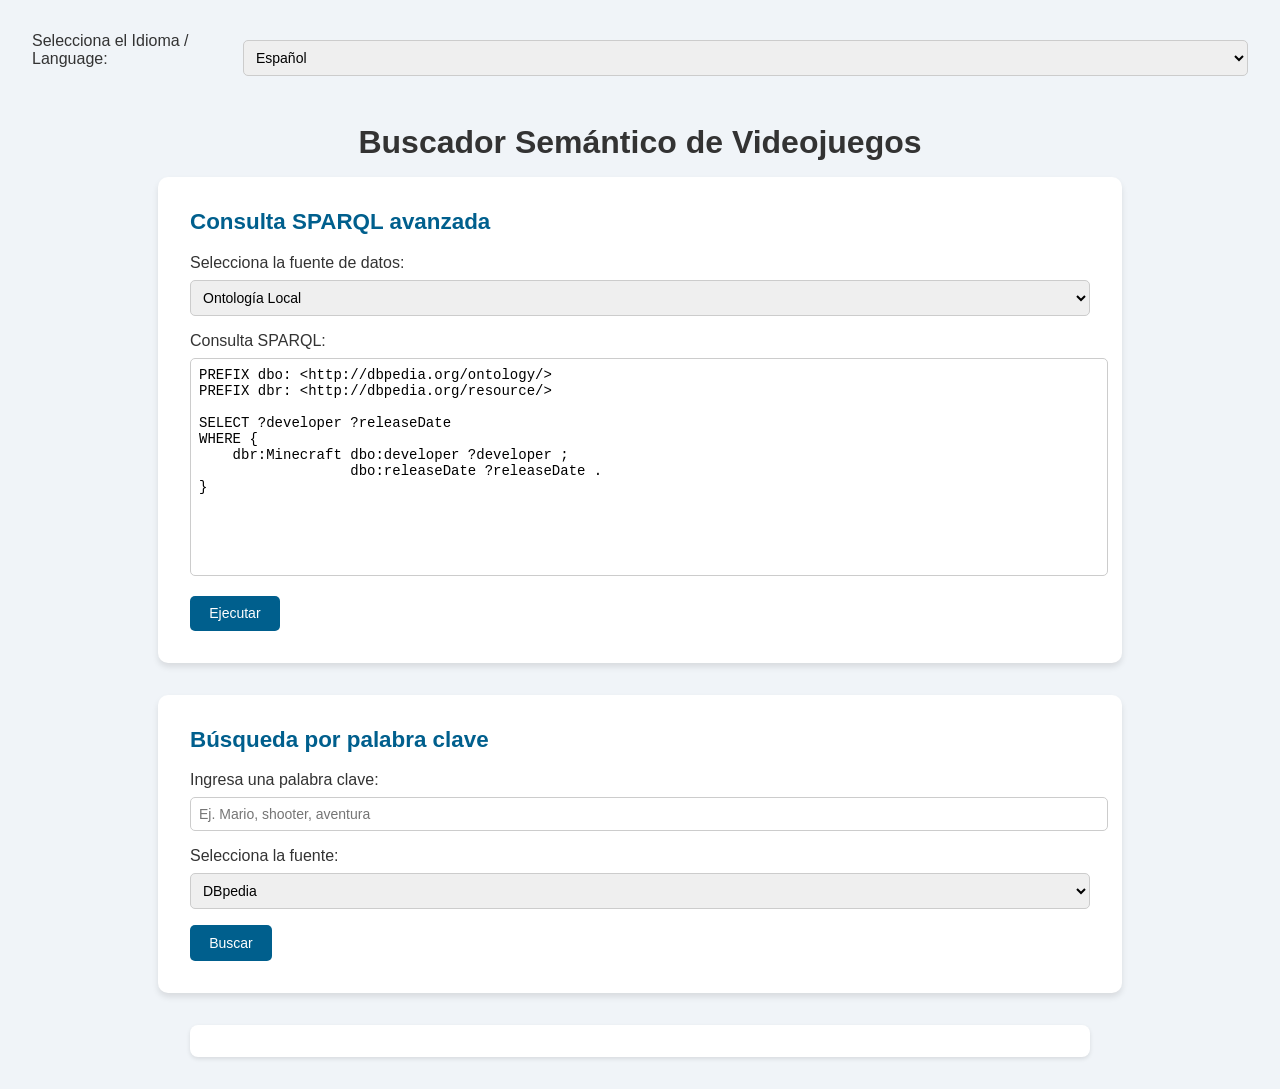
==== templates/index.html @ 739d031f "implementacion de multilenguaje primera version" ====
<!DOCTYPE html>
<html lang="es">
<head>
  <meta charset="UTF-8">
  <title>Buscador Semántico de Videojuegos</title>
  <style>
    body {
      font-family: 'Segoe UI', sans-serif;
      margin: 0;
      padding: 2rem;
      background-color: #f0f4f8;
      color: #333;
    }
    h1 {
      text-align: center;
      margin-bottom: 1rem;
    }
    .top-bar {
      display: flex;
      justify-content: center;
      margin-bottom: 2rem;
    }
    .card {
      background: #ffffff;
      border-radius: 10px;
      box-shadow: 0 4px 6px rgba(0,0,0,0.1);
      padding: 2rem;
      margin-bottom: 2rem;
      max-width: 900px;
      margin-left: auto;
      margin-right: auto;
    }
    .card h2 {
      margin-top: 0;
      font-size: 1.4rem;
      color: #005f8d;
    }
    textarea, input[type="text"], select {
      width: 100%;
      font-size: 14px;
      margin-top: 0.5rem;
      margin-bottom: 1rem;
      padding: 0.5rem;
      border-radius: 5px;
      border: 1px solid #ccc;
    }
    button {
      background-color: #005f8d;
      color: white;
      padding: 0.6rem 1.2rem;
      font-size: 14px;
      border: none;
      border-radius: 5px;
      cursor: pointer;
    }
    button:hover {
      background-color: #003f5c;
    }
    #loader {
      display: none;
      height: 5px;
      background: #007bff;
      animation: load 2s linear infinite;
      margin: 1rem auto;
      max-width: 900px;
    }
    @keyframes load {
      0% { width: 0%; }
      50% { width: 80%; }
      100% { width: 100%; }
    }
    table {
      width: 100%;
      border-collapse: collapse;
      margin-top: 1rem;
    }
    th, td {
      border: 1px solid #ccc;
      padding: 0.6rem;
      text-align: left;
    }
    th {
      background-color: #e0e0e0;
    }
    #result {
      max-width: 900px;
      margin: auto;
      background: white;
      padding: 1rem;
      border-radius: 8px;
      box-shadow: 0 2px 4px rgba(0,0,0,0.1);
    }
  </style>
</head>
<body>
  <div class="top-bar">
    <label for="lang">Selecciona el Idioma / Language: </label>
    <select id="lang" style="margin-left: 1rem;">
      <option value="es">Español</option>
      <option value="en">English</option>
    </select>
  </div>

  <h1 id="titulo">Buscador Semántico de Videojuegos</h1>

  <div class="card">
    <h2 id="tituloSparql">Consulta SPARQL avanzada</h2>
    <form id="sparqlForm">
      <label id="labelFuente" for="endpoint">Selecciona la fuente de datos:</label>
      <select id="endpoint">
        <option value="local">Ontología Local</option>
        <option value="dbpedia">DBpedia</option>
      </select>

      <label id="labelConsulta" for="query">Consulta SPARQL:</label>
      <textarea id="query" name="query" style="height: 200px; resize: none; overflow: auto; font-family: monospace; font-size: 14px; width: 100%;">
PREFIX dbo: <http://dbpedia.org/ontology/>
PREFIX dbr: <http://dbpedia.org/resource/>

SELECT ?developer ?releaseDate
WHERE {
    dbr:Minecraft dbo:developer ?developer ;
                  dbo:releaseDate ?releaseDate .
}
      </textarea>
      <button type="submit" id="btnEjecutar">Ejecutar</button>
    </form>
  </div>

  <div class="card">
    <h2 id="tituloPalabra">Búsqueda por palabra clave</h2>
    <form id="keywordForm">
      <label id="labelPalabra" for="keyword">Ingresa una palabra clave:</label>
      <input type="text" id="keyword" name="keyword" placeholder="Ej. Mario, shooter, aventura">
      <label id="labelFuente2" for="keywordSource">Selecciona la fuente:</label>
      <select id="keywordSource">
        <option value="dbpedia">DBpedia</option>
        <option value="local">Ontología Local</option>
      </select>
      <button type="submit" id="btnBuscar">Buscar</button>
    </form>
  </div>

  <div id="loader"></div>
  <div id="resultContainer" style="max-width: 900px; margin: auto;">
    <h2 id="resultTitle" style="display: none; color: #005f8d; font-size: 1.5rem; margin-bottom: 1rem;">Resultados:</h2>
    <div id="result" style="background: white; padding: 1rem; border-radius: 8px; box-shadow: 0 2px 4px rgba(0,0,0,0.1);"></div>
  </div>

  <script>
    const resultBox = document.getElementById("result");
    const loader = document.getElementById("loader");

    document.getElementById("sparqlForm").addEventListener("submit", async (e) => {
      e.preventDefault();
      const query = document.getElementById("query").value;
      const endpoint = document.getElementById("endpoint").value;
      const idioma = document.getElementById("lang").value;

      if (!query.trim()) {
        alert(textos[lang.value]["alert_sparql"]);
        return;
      }

      loader.style.display = "block";
      resultBox.innerHTML = "";

      try {
        const res = await fetch("/sparql", {
          method: "POST",
          headers: { "Content-Type": "application/json" },
          body: JSON.stringify({ query, endpoint, lang: idioma })
        });

        const data = await res.json();
        mostrarResultados(data);
      } catch {
        resultBox.textContent = textos[lang.value]["error_server"];
      } finally {
        loader.style.display = "none";
      }
    });

    document.getElementById("keywordForm").addEventListener("submit", async (e) => {
      e.preventDefault();
      const keyword = document.getElementById("keyword").value.trim();
      const endpoint = document.getElementById("keywordSource").value;
      const idioma = document.getElementById("lang").value;

      if (!keyword) {
        alert(textos[lang.value]["alert_keyword"]);
        return;
      }

      loader.style.display = "block";
      resultBox.innerHTML = "";

      let query = "";

      if (endpoint === "dbpedia") {
        query = `
          PREFIX dbo: <http://dbpedia.org/ontology/>
          PREFIX rdfs: <http://www.w3.org/2000/01/rdf-schema#>

          SELECT ?game ?title ?description
          WHERE {
            ?game a dbo:VideoGame ;
                  rdfs:label ?title ;
                  rdfs:comment ?description .
            FILTER (
              CONTAINS(LCASE(?title), LCASE("${keyword}")) ||
              CONTAINS(LCASE(?description), LCASE("${keyword}"))
            )
          }
          LIMIT 20
        `;
      } else {
        query = `
          PREFIX rdfs: <http://www.w3.org/2000/01/rdf-schema#>
          PREFIX : <http://www.semanticweb.org/juaco/ontologies/2024/0/videojuegos#>

          SELECT ?videojuego ?label
          WHERE {
            ?videojuego a :Videojuego ;
                        rdfs:label ?label .
            FILTER (CONTAINS(LCASE(?label), LCASE("${keyword}")))
          }
          LIMIT 20
        `;
      }

      try {
        const res = await fetch("/sparql", {
          method: "POST",
          headers: { "Content-Type": "application/json" },
          body: JSON.stringify({ query, endpoint, lang: idioma })
        });

        const data = await res.json();
        mostrarResultados(data);
      } catch {
        resultBox.textContent = textos[lang.value]["error_server"];
      } finally {
        loader.style.display = "none";
      }
    });

    function mostrarResultados(data) {
      const title = document.getElementById("resultTitle");
      const container = document.getElementById("result");
      const bindings = data.resultados || (data.results && data.results.bindings);

      container.innerHTML = "";

      if (lang.value === "es" && bindings.length > 0) {
        const advertencia = document.createElement("p");
        advertencia.style.color = "#cc6600";
        advertencia.textContent = "⚠️ Algunas partes del contenido están en inglés porque no existen en español.";
        resultBox.prepend(advertencia);
      }

      if (bindings && bindings.length > 0) {
        title.textContent = `Resultados: ${bindings.length} encontrados`;
        title.style.display = "block";

        const table = document.createElement("table");
        const thead = document.createElement("thead");
        const headerRow = document.createElement("tr");

        Object.keys(bindings[0]).forEach(key => {
          const th = document.createElement("th");
          th.textContent = key;
          headerRow.appendChild(th);
        });
        thead.appendChild(headerRow);
        table.appendChild(thead);

        const tbody = document.createElement("tbody");
        bindings.forEach(row => {
          const tr = document.createElement("tr");
          Object.values(row).forEach(cell => {
            const td = document.createElement("td");
            td.textContent = typeof cell === "object" ? cell.value : cell;
            tr.appendChild(td);
          });
          tbody.appendChild(tr);
        });
        table.appendChild(tbody);
        resultBox.appendChild(table);
        resultBox.scrollIntoView({ behavior: "smooth" });
      } else {
        title.textContent = "Resultados:";
        title.style.display = "block";
        container.textContent = textos[lang.value]["no_results"];
        title.scrollIntoView({ behavior: "smooth" });
      }
    }

    const lang = document.getElementById("lang");
    const textos = {
      es: {
        "alert_sparql": "Por favor, escribe una consulta SPARQL.",
        "alert_keyword": "Por favor, escribe una palabra clave.",
        "error_server": "Error inesperado al contactar el servidor.",
        "no_results": "No se encontraron resultados.",
        "titulo": "Buscador Semántico de Videojuegos",
        "tituloSparql": "Consulta SPARQL avanzada",
        "labelFuente": "Selecciona la fuente de datos:",
        "labelConsulta": "Consulta SPARQL:",
        "btnEjecutar": "Ejecutar",
        "tituloPalabra": "Búsqueda por palabra clave",
        "labelPalabra": "Ingresa una palabra clave:",
        "labelFuente2": "Selecciona la fuente:",
        "btnBuscar": "Buscar"
      },
      en: {
        "alert_sparql": "Please enter a SPARQL query.",
        "alert_keyword": "Please enter a keyword.",
        "error_server": "Unexpected error contacting the server.",
        "no_results": "No results found.",
        "titulo": "Semantic Video Game Search",
        "tituloSparql": "Advanced SPARQL Query",
        "labelFuente": "Select data source:",
        "labelConsulta": "SPARQL Query:",
        "btnEjecutar": "Execute",
        "tituloPalabra": "Keyword Search",
        "labelPalabra": "Enter a keyword:",
        "labelFuente2": "Select source:",
        "btnBuscar": "Search"
      }
    };

    lang.addEventListener("change", () => {
      const t = textos[lang.value];
      document.getElementById("titulo").textContent = t.titulo;
      document.getElementById("tituloSparql").textContent = t.tituloSparql;
      document.getElementById("labelFuente").textContent = t.labelFuente;
      document.getElementById("labelConsulta").textContent = t.labelConsulta;
      document.getElementById("btnEjecutar").textContent = t.btnEjecutar;
      document.getElementById("tituloPalabra").textContent = t.tituloPalabra;
      document.getElementById("labelPalabra").textContent = t.labelPalabra;
      document.getElementById("labelFuente2").textContent = t.labelFuente2;
      document.getElementById("btnBuscar").textContent = t.btnBuscar;
    });
  </script>
</body>
</html>
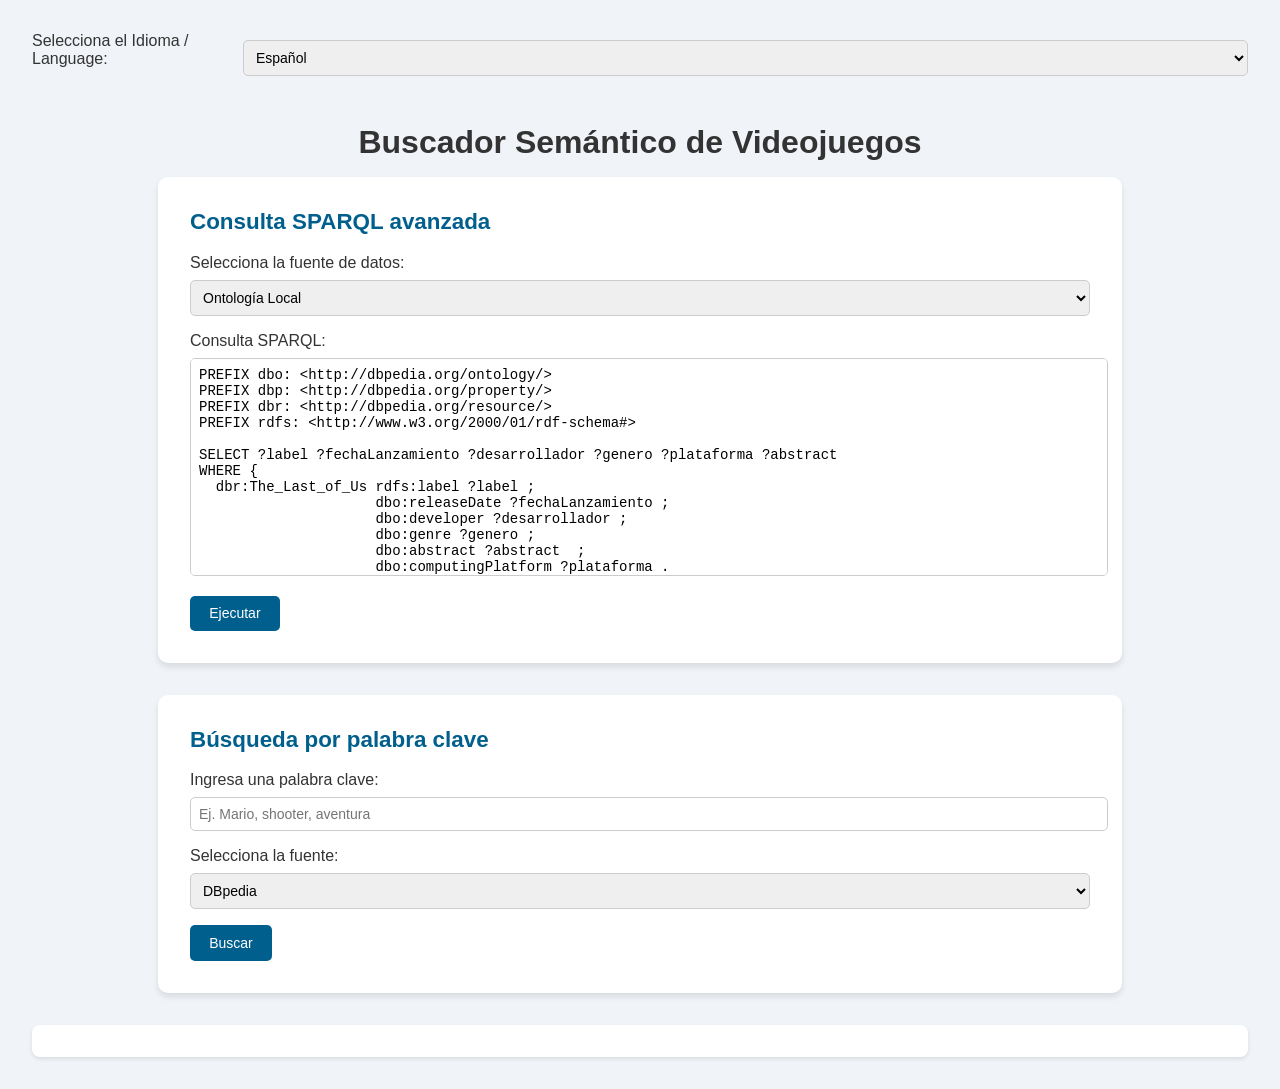
==== commit 40026792: "Corrección del index.html para que muestre resultados en una area mas grande y del backend para que " ====
--- a/templates/index.html
+++ b/templates/index.html
@@ -115,13 +115,23 @@
       <label id="labelConsulta" for="query">Consulta SPARQL:</label>
       <textarea id="query" name="query" style="height: 200px; resize: none; overflow: auto; font-family: monospace; font-size: 14px; width: 100%;">
 PREFIX dbo: <http://dbpedia.org/ontology/>
+PREFIX dbp: <http://dbpedia.org/property/>
 PREFIX dbr: <http://dbpedia.org/resource/>
-
-SELECT ?developer ?releaseDate
+PREFIX rdfs: <http://www.w3.org/2000/01/rdf-schema#>
+
+SELECT ?label ?fechaLanzamiento ?desarrollador ?genero ?plataforma ?abstract
 WHERE {
-    dbr:Minecraft dbo:developer ?developer ;
-                  dbo:releaseDate ?releaseDate .
+  dbr:The_Last_of_Us rdfs:label ?label ;
+                     dbo:releaseDate ?fechaLanzamiento ;
+                     dbo:developer ?desarrollador ;
+                     dbo:genre ?genero ;
+                     dbo:abstract ?abstract  ;
+                     dbo:computingPlatform ?plataforma .
+  
+  FILTER (lang(?titulo) = "es")
+  FILTER (lang(?resumen) = "es")
 }
+LIMIT 10
       </textarea>
       <button type="submit" id="btnEjecutar">Ejecutar</button>
     </form>
@@ -142,9 +152,9 @@
   </div>
 
   <div id="loader"></div>
-  <div id="resultContainer" style="max-width: 900px; margin: auto;">
+  <div id="resultContainer" style="max-width: 1500px; margin: auto;">
     <h2 id="resultTitle" style="display: none; color: #005f8d; font-size: 1.5rem; margin-bottom: 1rem;">Resultados:</h2>
-    <div id="result" style="background: white; padding: 1rem; border-radius: 8px; box-shadow: 0 2px 4px rgba(0,0,0,0.1);"></div>
+    <div id="result" style="max-width: 1500px; background: white; padding: 1rem; border-radius: 8px; box-shadow: 0 2px 4px rgba(0,0,0,0.1);"></div>
   </div>
 
   <script>
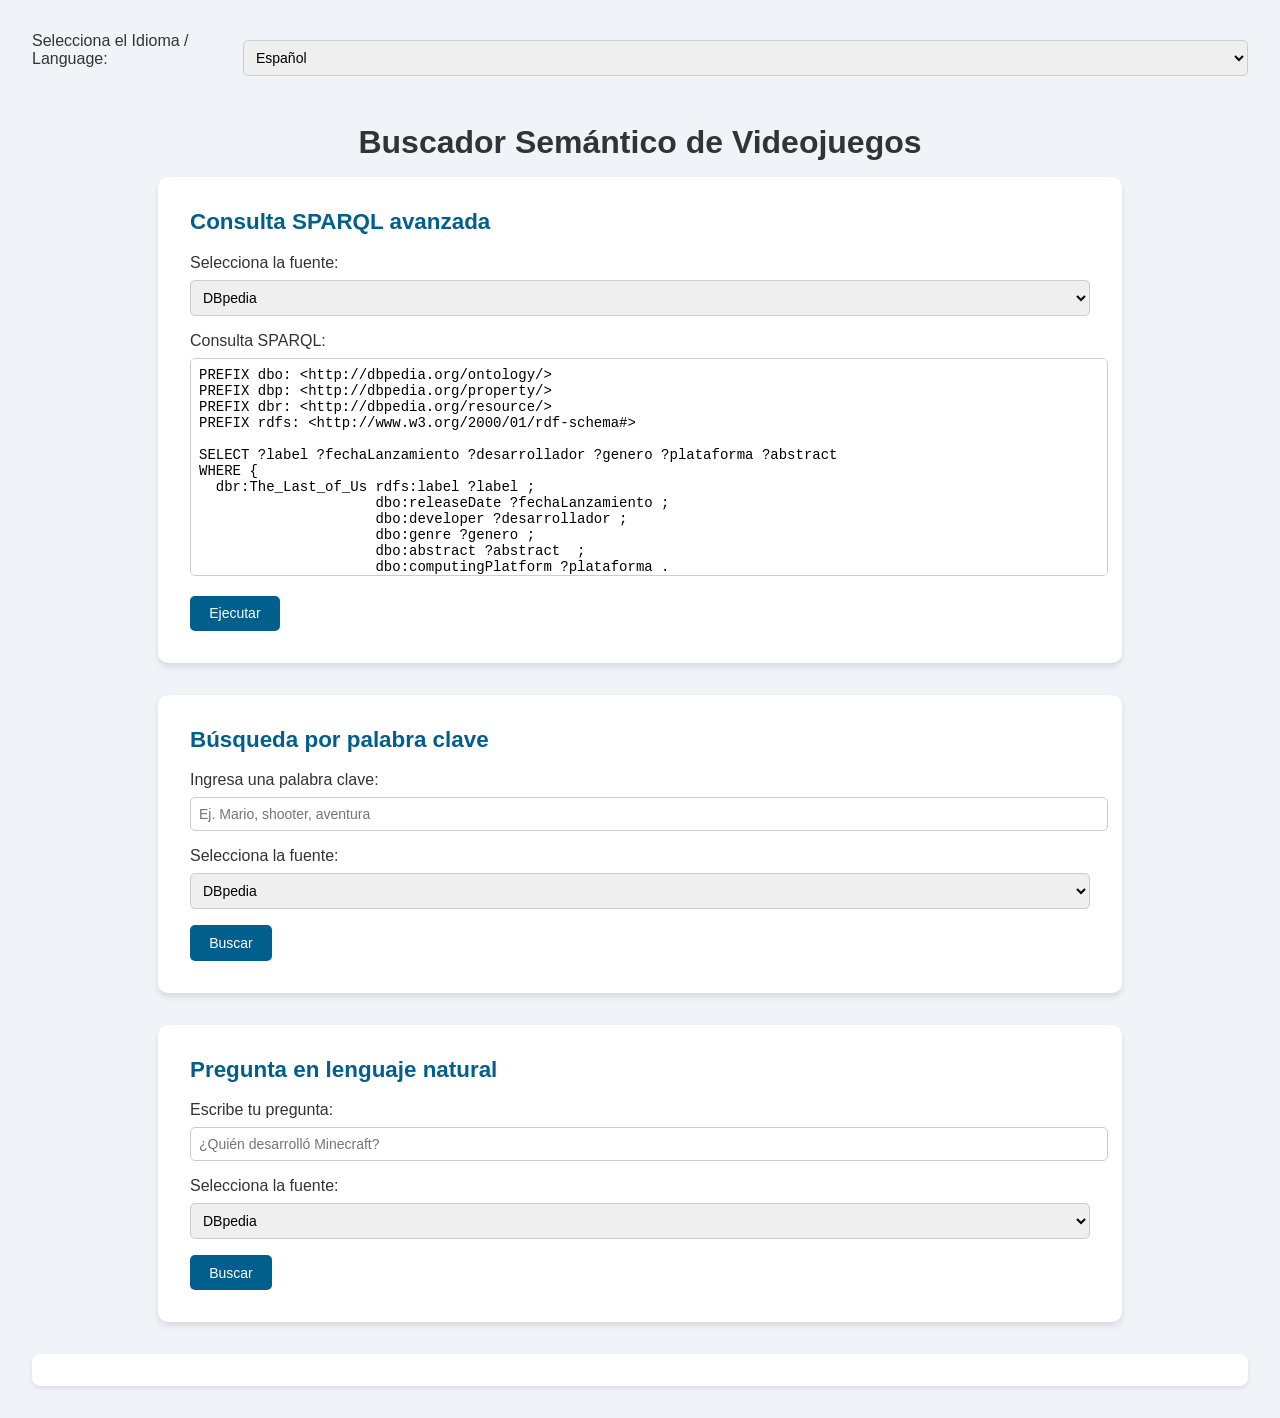
==== commit 79c814ae: "Version funcional con preguntas en NL, leer README" ====
--- a/templates/index.html
+++ b/templates/index.html
@@ -98,6 +98,8 @@
     <select id="lang" style="margin-left: 1rem;">
       <option value="es">Español</option>
       <option value="en">English</option>
+      <option value="fr">Français</option>
+      <option value="ja">日本語</option>
     </select>
   </div>
 
@@ -106,10 +108,10 @@
   <div class="card">
     <h2 id="tituloSparql">Consulta SPARQL avanzada</h2>
     <form id="sparqlForm">
-      <label id="labelFuente" for="endpoint">Selecciona la fuente de datos:</label>
+      <label id="labelFuente" for="endpoint">Selecciona la fuente:</label>
       <select id="endpoint">
+        <option value="dbpedia">DBpedia</option>
         <option value="local">Ontología Local</option>
-        <option value="dbpedia">DBpedia</option>
       </select>
 
       <label id="labelConsulta" for="query">Consulta SPARQL:</label>
@@ -127,9 +129,6 @@
                      dbo:genre ?genero ;
                      dbo:abstract ?abstract  ;
                      dbo:computingPlatform ?plataforma .
-  
-  FILTER (lang(?titulo) = "es")
-  FILTER (lang(?resumen) = "es")
 }
 LIMIT 10
       </textarea>
@@ -148,6 +147,22 @@
         <option value="local">Ontología Local</option>
       </select>
       <button type="submit" id="btnBuscar">Buscar</button>
+    </form>
+  </div>
+
+  <div class="card">
+    <h2 id="tituloPregunta">Pregunta en lenguaje natural</h2>
+    <form id="nlpForm">
+      <label id="labelPregunta" for="pregunta">Escribe tu pregunta:</label>
+      <input type="text" id="pregunta" placeholder="¿Quién desarrolló Minecraft?">
+      
+      <label id="labelFuenteNLP" for="fuenteNLP">Selecciona la fuente:</label>
+      <select id="fuenteNLP">
+        <option value="dbpedia">DBpedia</option>
+        <option value="local">Ontología Local</option>
+      </select>
+
+      <button type="submit" id="btnPregunta">Buscar</button>
     </form>
   </div>
 
@@ -255,6 +270,36 @@
       }
     });
 
+    document.getElementById("nlpForm").addEventListener("submit", async (e) => {
+      e.preventDefault();
+      const pregunta = document.getElementById("pregunta").value.trim();
+      const endpoint = document.getElementById("fuenteNLP").value;
+      const idioma = document.getElementById("lang").value;
+
+      if (!pregunta) {
+        alert("Por favor, escribe una pregunta.");
+        return;
+      }
+
+      loader.style.display = "block";
+      resultBox.innerHTML = "";
+
+      try {
+        const res = await fetch("/preguntar", {
+          method: "POST",
+          headers: { "Content-Type": "application/json" },
+          body: JSON.stringify({ pregunta, endpoint, lang: idioma })
+        });
+
+        const data = await res.json();
+        mostrarResultados(data);
+      } catch {
+        resultBox.textContent = "Error al contactar el servidor.";
+      } finally {
+        loader.style.display = "none";
+      }
+    });
+
     function mostrarResultados(data) {
       const title = document.getElementById("resultTitle");
       const container = document.getElementById("result");
@@ -262,11 +307,34 @@
 
       container.innerHTML = "";
 
-      if (lang.value === "es" && bindings.length > 0) {
-        const advertencia = document.createElement("p");
-        advertencia.style.color = "#cc6600";
-        advertencia.textContent = "⚠️ Algunas partes del contenido están en inglés porque no existen en español.";
-        resultBox.prepend(advertencia);
+      if (bindings && bindings.length > 0) {
+        // Comprobar si al menos un resultado tiene un idioma distinto al seleccionado
+        let idiomaSeleccionado = lang.value;
+        let contenidoOtroIdioma = false;
+        bindings.forEach(row => {
+          for (const key in row) {
+            const valor = row[key];
+            // Si es objeto con "xml:lang" y el idioma no coincide
+            if (valor && valor['xml:lang'] && valor['xml:lang'] !== idiomaSeleccionado) {
+              contenidoOtroIdioma = true;
+            }
+          }
+        });
+
+        if (contenidoOtroIdioma) {
+          const advertencia = document.createElement("p");
+          advertencia.style.color = "#cc6600";
+          if (idiomaSeleccionado === "es") {
+            advertencia.textContent = "⚠️ Algunas partes del contenido están en otro idioma.";
+          } else if (idiomaSeleccionado === "en") {
+            advertencia.textContent = "⚠️ Some content parts are in a different language.";
+          } else if (idiomaSeleccionado === "fr") {
+            advertencia.textContent = "⚠️ Certaines parties du contenu sont dans une autre langue.";
+          } else if (idiomaSeleccionado === "ja") {
+            advertencia.textContent = "⚠️ コンテンツの一部は別の言語で表示されています。";
+          }
+          resultBox.prepend(advertencia);
+        }
       }
 
       if (bindings && bindings.length > 0) {
@@ -321,7 +389,11 @@
         "tituloPalabra": "Búsqueda por palabra clave",
         "labelPalabra": "Ingresa una palabra clave:",
         "labelFuente2": "Selecciona la fuente:",
-        "btnBuscar": "Buscar"
+        "btnBuscar": "Buscar",
+        "tituloPregunta": "Pregunta en lenguaje natural",
+        "labelPregunta": "Escribe tu pregunta:",
+        "fuenteNLP": "Selecciona la fuente:",
+        "btnPregunta": "Buscar",
       },
       en: {
         "alert_sparql": "Please enter a SPARQL query.",
@@ -336,7 +408,51 @@
         "tituloPalabra": "Keyword Search",
         "labelPalabra": "Enter a keyword:",
         "labelFuente2": "Select source:",
-        "btnBuscar": "Search"
+        "btnBuscar": "Search",
+        "tituloPregunta": "Natural Language Question",
+        "labelPregunta": "Write your question:",
+        "fuenteNLP": "Select source:",
+        "btnPregunta": "Search",
+      },
+
+      fr: {
+        "alert_sparql": "Veuillez saisir une requête SPARQL.",
+        "alert_keyword": "Veuillez saisir un mot-clé.",
+        "error_server": "Erreur inattendue lors de la connexion au serveur.",
+        "no_results": "Aucun résultat trouvé.",
+        "titulo": "Recherche Sémantique de Jeux Vidéo",
+        "tituloSparql": "Requête SPARQL Avancée",
+        "labelFuente": "Sélectionnez la source de données :",
+        "labelConsulta": "Requête SPARQL :",
+        "btnEjecutar": "Exécuter",
+        "tituloPalabra": "Recherche par mot-clé",
+        "labelPalabra": "Entrez un mot-clé :",
+        "labelFuente2": "Sélectionnez la source :",
+        "btnBuscar": "Rechercher",
+        "tituloPregunta": "Question en langage naturel",
+        "labelPregunta": "Écrivez votre question :",
+        "fuenteNLP": "Sélectionnez la source :",
+        "btnPregunta": "Rechercher",
+      },
+
+      ja: {
+        "alert_sparql": "SPARQLクエリを入力してください。",
+        "alert_keyword": "キーワードを入力してください。",
+        "error_server": "サーバーへの接続中に予期しないエラーが発生しました。",
+        "no_results": "結果が見つかりませんでした。",
+        "titulo": "セマンティックゲーム検索",
+        "tituloSparql": "高度なSPARQLクエリ",
+        "labelFuente": "データソースを選択：",
+        "labelConsulta": "SPARQLクエリ：",
+        "btnEjecutar": "実行",
+        "tituloPalabra": "キーワード検索",
+        "labelPalabra": "キーワードを入力：",
+        "labelFuente2": "ソースを選択：",
+        "btnBuscar": "検索",
+        "tituloPregunta": "自然言語の質問",
+        "labelPregunta": "質問を入力してください：",
+        "fuenteNLP": "ソースを選択：",
+        "btnPregunta": "検索",
       }
     };
 
@@ -351,6 +467,10 @@
       document.getElementById("labelPalabra").textContent = t.labelPalabra;
       document.getElementById("labelFuente2").textContent = t.labelFuente2;
       document.getElementById("btnBuscar").textContent = t.btnBuscar;
+      document.getElementById("tituloPregunta").textContent = t.tituloPregunta;
+      document.getElementById("labelPregunta").textContent = t.labelPregunta;
+      document.getElementById("labelFuenteNLP").textContent = t.fuenteNLP;
+      document.getElementById("btnPregunta").textContent = t.btnPregunta;
     });
   </script>
 </body>
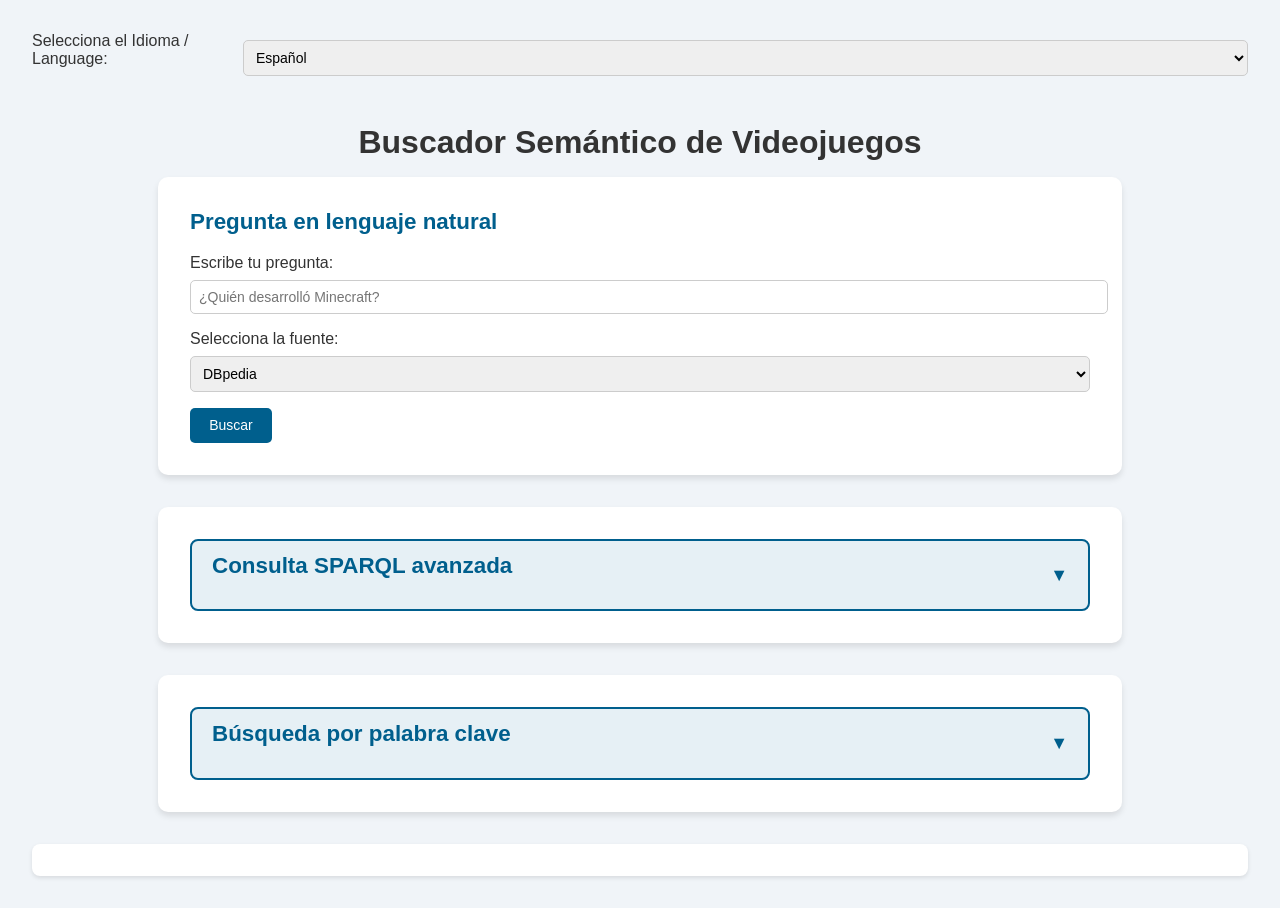
==== commit 027e1d2f: "Mejoramiento del UX" ====
--- a/templates/index.html
+++ b/templates/index.html
@@ -1,7 +1,7 @@
 <!DOCTYPE html>
 <html lang="es">
 <head>
-  <meta charset="UTF-8">
+  <meta charset="UTF-8" />
   <title>Buscador Semántico de Videojuegos</title>
   <style>
     body {
@@ -89,6 +89,70 @@
       padding: 1rem;
       border-radius: 8px;
       box-shadow: 0 2px 4px rgba(0,0,0,0.1);
+    }
+
+    /* Estilos para los botones colapsables */
+    .collapsible {
+      background-color: #e6f0f5; /* tono suave azul claro */
+      color: #005f8d;
+      cursor: pointer;
+      padding: 12px 20px;
+      border-radius: 8px;
+      border: 2px solid #005f8d;
+      text-align: left;
+      font-size: 1.25rem;
+      font-weight: 600;
+      width: 100%;
+      display: flex;
+      justify-content: space-between;
+      align-items: center;
+      transition: background-color 0.3s ease, color 0.3s ease;
+      user-select: none;
+    }
+
+    .collapsible:hover, .collapsible[aria-expanded="true"] {
+      background-color: #005f8d;
+      color: white;
+      border-color: #004466;
+    }
+
+
+    .collapsible:hover h2,
+    .collapsible[aria-expanded="true"] h2 {
+      color: white;
+    }
+
+    .collapsible:focus {
+      outline: 3px solid #007bff;
+      outline-offset: 2px;
+    }
+
+    .collapsible:after {
+      content: '\25BC'; /*lecha hacia abajo */
+      font-size: 18px;
+      transition: transform 0.3s ease;
+      color: inherit;
+    }
+
+    .collapsible[aria-expanded="true"]:after {
+      transform: rotate(180deg); /*flecha hacia arriba */
+    }
+
+    .content {
+      padding: 1rem 1.5rem;
+      border-left: 2px solid #005f8d;
+      border-right: 2px solid #005f8d;
+      border-bottom: 2px solid #005f8d;
+      border-radius: 0 0 8px 8px;
+      background-color: #f9fbfc;
+      box-shadow: inset 0 4px 6px rgb(0 0 0 / 0.05);
+      display: none;
+      animation: fadeInContent 0.35s ease forwards;
+    }
+
+    @keyframes fadeInContent {
+      from { opacity: 0; transform: translateY(-5px); }
+      to { opacity: 1; transform: translateY(0); }
     }
   </style>
 </head>
@@ -106,16 +170,35 @@
   <h1 id="titulo">Buscador Semántico de Videojuegos</h1>
 
   <div class="card">
-    <h2 id="tituloSparql">Consulta SPARQL avanzada</h2>
-    <form id="sparqlForm">
-      <label id="labelFuente" for="endpoint">Selecciona la fuente:</label>
-      <select id="endpoint">
+    <h2 id="tituloPregunta">Pregunta en lenguaje natural</h2>
+    <form id="nlpForm">
+      <label id="labelPregunta" for="pregunta">Escribe tu pregunta:</label>
+      <input type="text" id="pregunta" placeholder="¿Quién desarrolló Minecraft?">
+
+      <label id="labelFuenteNLP" for="fuenteNLP">Selecciona la fuente:</label>
+      <select id="fuenteNLP">
         <option value="dbpedia">DBpedia</option>
         <option value="local">Ontología Local</option>
       </select>
 
-      <label id="labelConsulta" for="query">Consulta SPARQL:</label>
-      <textarea id="query" name="query" style="height: 200px; resize: none; overflow: auto; font-family: monospace; font-size: 14px; width: 100%;">
+      <button type="submit" id="btnPregunta">Buscar</button>
+    </form>
+  </div>
+
+  <div class="card">
+    <button class="collapsible" aria-expanded="false" aria-controls="sparqlContent" id="sparqlToggle">
+      <h2 id="tituloSparql">Consulta SPARQL avanzada</h2>
+    </button>
+    <div id="sparqlContent" class="content">
+      <form id="sparqlForm">
+        <label id="labelFuente" for="endpoint">Selecciona la fuente:</label>
+        <select id="endpoint">
+          <option value="dbpedia">DBpedia</option>
+          <option value="local">Ontología Local</option>
+        </select>
+
+        <label id="labelConsulta" for="query">Consulta SPARQL:</label>
+        <textarea id="query" name="query" style="height: 200px; resize: none; overflow: auto; font-family: monospace; font-size: 14px; width: 100%;">
 PREFIX dbo: <http://dbpedia.org/ontology/>
 PREFIX dbp: <http://dbpedia.org/property/>
 PREFIX dbr: <http://dbpedia.org/resource/>
@@ -131,39 +214,28 @@
                      dbo:computingPlatform ?plataforma .
 }
 LIMIT 10
-      </textarea>
-      <button type="submit" id="btnEjecutar">Ejecutar</button>
-    </form>
+        </textarea>
+        <button type="submit" id="btnEjecutar">Ejecutar</button>
+      </form>
+    </div>
   </div>
 
   <div class="card">
-    <h2 id="tituloPalabra">Búsqueda por palabra clave</h2>
-    <form id="keywordForm">
-      <label id="labelPalabra" for="keyword">Ingresa una palabra clave:</label>
-      <input type="text" id="keyword" name="keyword" placeholder="Ej. Mario, shooter, aventura">
-      <label id="labelFuente2" for="keywordSource">Selecciona la fuente:</label>
-      <select id="keywordSource">
-        <option value="dbpedia">DBpedia</option>
-        <option value="local">Ontología Local</option>
-      </select>
-      <button type="submit" id="btnBuscar">Buscar</button>
-    </form>
-  </div>
-
-  <div class="card">
-    <h2 id="tituloPregunta">Pregunta en lenguaje natural</h2>
-    <form id="nlpForm">
-      <label id="labelPregunta" for="pregunta">Escribe tu pregunta:</label>
-      <input type="text" id="pregunta" placeholder="¿Quién desarrolló Minecraft?">
-      
-      <label id="labelFuenteNLP" for="fuenteNLP">Selecciona la fuente:</label>
-      <select id="fuenteNLP">
-        <option value="dbpedia">DBpedia</option>
-        <option value="local">Ontología Local</option>
-      </select>
-
-      <button type="submit" id="btnPregunta">Buscar</button>
-    </form>
+    <button class="collapsible" aria-expanded="false" aria-controls="keywordContent" id="keywordToggle">
+      <h2 id="tituloPalabra">Búsqueda por palabra clave</h2>
+    </button>
+    <div id="keywordContent" class="content">
+      <form id="keywordForm">
+        <label id="labelPalabra" for="keyword">Ingresa una palabra clave:</label>
+        <input type="text" id="keyword" name="keyword" placeholder="Ej. Mario, shooter, aventura">
+        <label id="labelFuente2" for="keywordSource">Selecciona la fuente:</label>
+        <select id="keywordSource">
+          <option value="dbpedia">DBpedia</option>
+          <option value="local">Ontología Local</option>
+        </select>
+        <button type="submit" id="btnBuscar">Buscar</button>
+      </form>
+    </div>
   </div>
 
   <div id="loader"></div>
@@ -175,6 +247,19 @@
   <script>
     const resultBox = document.getElementById("result");
     const loader = document.getElementById("loader");
+
+    // Función para alternar visibilidad de contenedores
+    document.querySelectorAll(".collapsible").forEach(button => {
+      button.addEventListener("click", () => {
+        const expanded = button.getAttribute("aria-expanded") === "true";
+        button.setAttribute("aria-expanded", !expanded);
+        const contentId = button.getAttribute("aria-controls");
+        const content = document.getElementById(contentId);
+        if (content) {
+          content.style.display = expanded ? "none" : "block";
+        }
+      });
+    });
 
     document.getElementById("sparqlForm").addEventListener("submit", async (e) => {
       e.preventDefault();
@@ -383,7 +468,7 @@
         "no_results": "No se encontraron resultados.",
         "titulo": "Buscador Semántico de Videojuegos",
         "tituloSparql": "Consulta SPARQL avanzada",
-        "labelFuente": "Selecciona la fuente de datos:",
+        "labelFuente": "Selecciona la fuente:",
         "labelConsulta": "Consulta SPARQL:",
         "btnEjecutar": "Ejecutar",
         "tituloPalabra": "Búsqueda por palabra clave",
@@ -402,7 +487,7 @@
         "no_results": "No results found.",
         "titulo": "Semantic Video Game Search",
         "tituloSparql": "Advanced SPARQL Query",
-        "labelFuente": "Select data source:",
+        "labelFuente": "Select source:",
         "labelConsulta": "SPARQL Query:",
         "btnEjecutar": "Execute",
         "tituloPalabra": "Keyword Search",
@@ -414,7 +499,6 @@
         "fuenteNLP": "Select source:",
         "btnPregunta": "Search",
       },
-
       fr: {
         "alert_sparql": "Veuillez saisir une requête SPARQL.",
         "alert_keyword": "Veuillez saisir un mot-clé.",
@@ -422,7 +506,7 @@
         "no_results": "Aucun résultat trouvé.",
         "titulo": "Recherche Sémantique de Jeux Vidéo",
         "tituloSparql": "Requête SPARQL Avancée",
-        "labelFuente": "Sélectionnez la source de données :",
+        "labelFuente": "Sélectionnez la source :",
         "labelConsulta": "Requête SPARQL :",
         "btnEjecutar": "Exécuter",
         "tituloPalabra": "Recherche par mot-clé",
@@ -432,9 +516,8 @@
         "tituloPregunta": "Question en langage naturel",
         "labelPregunta": "Écrivez votre question :",
         "fuenteNLP": "Sélectionnez la source :",
-        "btnPregunta": "Rechercher",
+        "btnPregunta": "Consulter",
       },
-
       ja: {
         "alert_sparql": "SPARQLクエリを入力してください。",
         "alert_keyword": "キーワードを入力してください。",
@@ -442,7 +525,7 @@
         "no_results": "結果が見つかりませんでした。",
         "titulo": "セマンティックゲーム検索",
         "tituloSparql": "高度なSPARQLクエリ",
-        "labelFuente": "データソースを選択：",
+        "labelFuente": "ソースを選択：",
         "labelConsulta": "SPARQLクエリ：",
         "btnEjecutar": "実行",
         "tituloPalabra": "キーワード検索",
@@ -452,7 +535,7 @@
         "tituloPregunta": "自然言語の質問",
         "labelPregunta": "質問を入力してください：",
         "fuenteNLP": "ソースを選択：",
-        "btnPregunta": "検索",
+        "btnPregunta": "問い合わせる",
       }
     };
 
